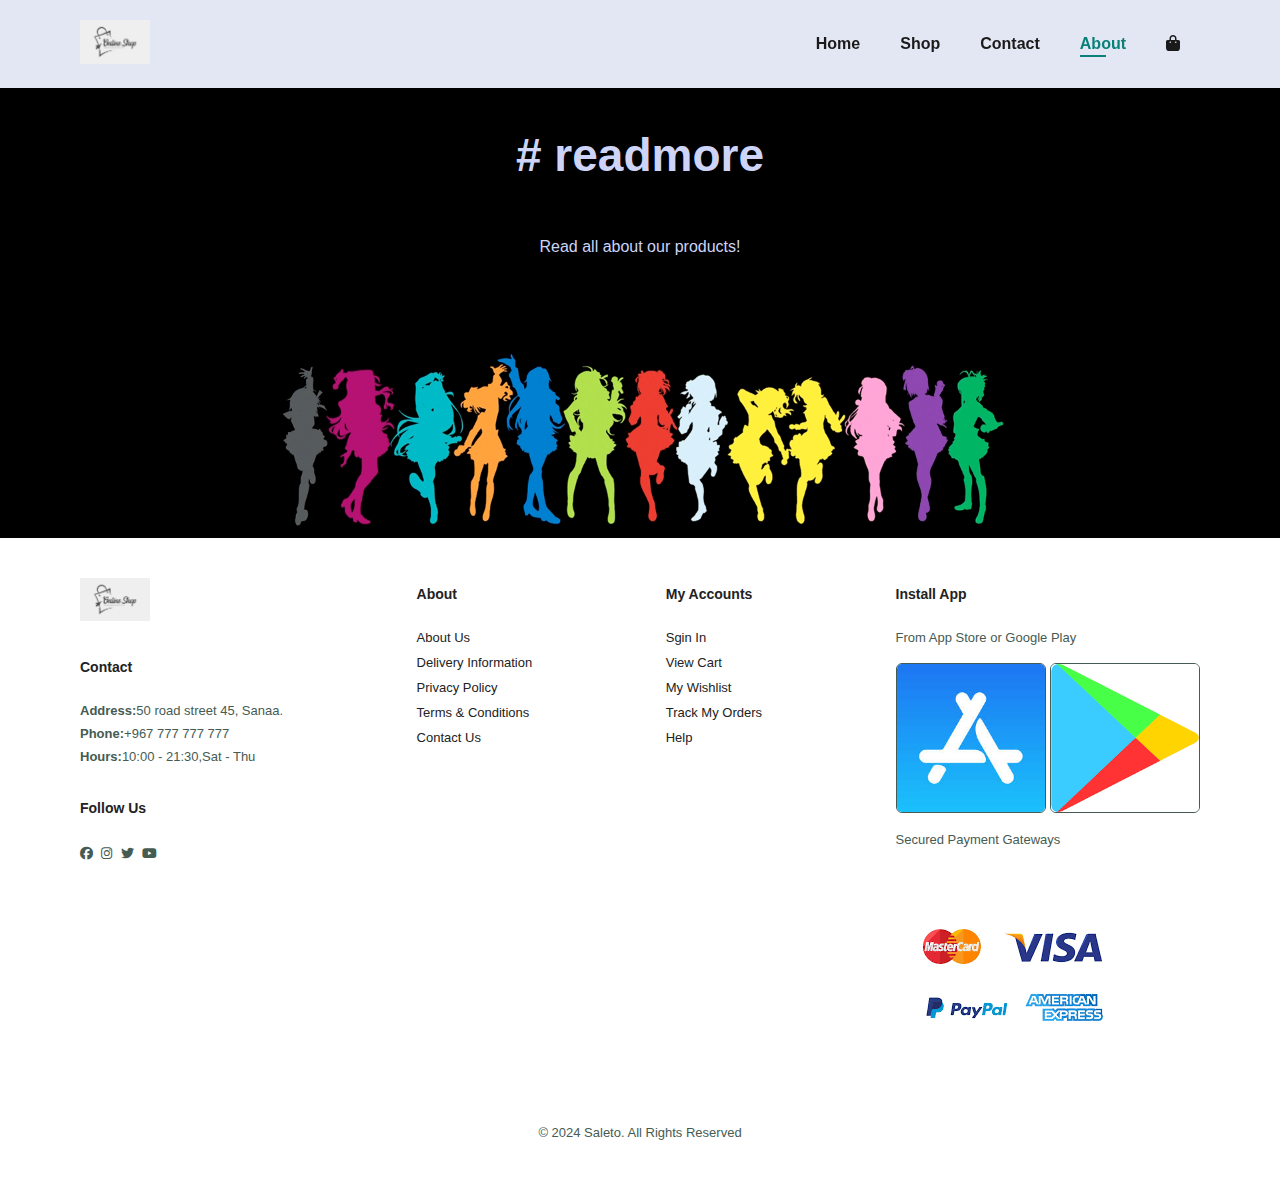
==== about.html @ 3c52ff43 "image added" ====
<!DOCTYPE html>
<html lang="en">
<head>
    <meta charset="UTF-8">
    <meta name="viewport" content="width=device-width, initial-scale=1.0">
    <title>saleto</title>
    <link rel="stylesheet" href="style.css">
    <link rel="stylesheet" href="https://cdnjs.cloudflare.com/ajax/libs/font-awesome/6.5.2/css/all.min.css" />
</head>
<body>
    
    <section id="header">
        <a href="#"> <img src="img/slogo.png" width="70" class="logo" alt=""></a>

        <div>
            <ul id="navbar">
                <li><a href="index.html">Home</a></li>
                <li><a href="shop.html">Shop</a></li>
                <li><a href="contact.html">Contact</a></li>
                <li><a class="active" href="about.html">About</a></li>
                <li id="lg-bag"> <a href="cart.html"><i class="fa-solid fa-bag-shopping"></i></a></li>

                <a href="#" id="close"><i class="fa-solid fa-xmark"></i></a>

                
            </ul>
        </div>
       <div id="mobile">
         <i class="fa-solid fa-bag-shopping"></i></a>
         <i id="bar" class="fas fa-outdent"></i>
       </div>

    </section>

    <section id="page-header">
        
        <h2># readmore</h2>
        <p>Read all about our products!</p>
        
    </section>

    <footer class="section-p1">
        <div class="col">
            <img class="logo" src="img/slogo.png" width="70" alt="">
            <h4>Contact</h4>
            <p><strong>Address:</strong>50 road street 45, Sanaa.</p>
            <p><strong>Phone:</strong>+967 777 777 777</p>
            <p><strong>Hours:</strong>10:00 - 21:30,Sat - Thu</p>
            <div class="follow">
                <h4>Follow Us</h4>
                <div class="social">
                    <a href="#"><i class="fab fa-facebook"></i></a>
                    <a href="#"><i class="fab fa-instagram"></i></a>
                    <a href="#"><i class="fab fa-twitter"></i></a>
                    <a href="#"><i class="fab fa-youtube"></i></a>

                </div>
        </div>
    </div>
       
    <div class="col">
        <h4>About</h4>
        <a href="#">About Us</a>
        <a href="#">Delivery Information</a>
        <a href="#">Privacy Policy</a>
        <a href="#">Terms & Conditions</a>
        <a href="#">Contact Us</a>
    </div>

    <div class="col">
        <h4>My Accounts</h4>
        <a href="#">Sgin In</a>
        <a href="#">View Cart</a>
        <a href="#">My Wishlist</a>
        <a href="#">Track My Orders</a>
        <a href="#">Help</a>
    </div>

    <div class="col install">
        <h4>Install App</h4>
        <p>From App Store or Google Play</p>
        <div class="row">
            <img src="img/applelogo.jpeg" width="150" alt="">
            <img src="img/googleplaylogo.png" width="150" height="150"  alt="">
        </div>
        <p>Secured Payment Gateways</p>
        <img src="img/paymentmethods.png" alt="">
    </div>

    <div class="copyright">
        <p>&copy; 2024 Saleto. All Rights Reserved</p>
    </div>
    </footer>

    <script src="script.js"></script>
</body>
</html>
---- style.css ----
@import url('https://fonts.googleapis.com/css?family=Roboto:400,500,600,700,800,900&display=swap');

* {
  margin: 0;
  padding: 0;
  box-sizing: border-box;
  font-family: 'spartan',sans-serif;
}

h1{
    font-size: 50px;
    line-height: 64px;
    color: #222;
}

h2{
    font-size: 46px;
    line-height: 54px;
    color: #222;
}

h4{
    font-size: 24px;
    line-height: 32px;
    color: #222;
}

h6{
    font-weight: 700;
    font-size: 12px;
}

p{
    font-size: 16px;
    color:#465b52;
    margin: 15px 0 20px 0;
}

.section-p1{
    padding: 40px 80px;

}

.section-m1{
    margin: 40px 0;
}

button.normal{
    font-size: 14px;
    font-weight: 600;
    padding: 15px 30px;
    color: #000;
    background-color: #fff;
    border-radius: 4px;
    cursor: pointer;
    border: none;
    outline: none;
    transition: 0.2s;
}

button.white{
    font-size: 13px;
    font-weight: 600;
    padding: 11px 18px;
    color: #fff;
    background-color: transparent;
    cursor: pointer;
    border: 1px solid #fff;
    outline: none;
    transition: 0.2s;
}

body{
    width: 100%;
}

/*header start*/
#header{
    display: flex;
    align-items: center;
    justify-content: space-between;
    padding: 20px 80px;
    background: #E3E6F3;
    box-shadow: 0 5px 15px rgba(0,0,0,0.06);
    z-index: 999;
    position: sticky;
    top: 0;
    left: 0;
}

#navbar{
    display: flex;
    align-items: center;
    justify-content: center;
}

#navbar li{
    list-style: none;
    padding: 0 20px;
    position: relative;
}

#navbar li a{
    text-decoration: none;
    font-size: 16px;
    font-weight: 600;
    color: #1a1a1a;
    transition: 1s ease-in-out;
}

#navbar li a:hover,
#navbar li a.active{
    color: #088178;
}

#navbar li a.active::after,
#navbar li a:hover::after{
    content: '';
    width: 30%;
    height: 2px;
    background: #088178;
    position: absolute;
    bottom: -4px;
    left: 20px;

}

#mobile{
    display: none;
    align-items: center;
}

#close{
    display: none;
}

/*home page*/

#hero{
    background-image: url('img/wallhaven-01jl69.jpg');
    height: 90vh;
    width: 100%;
    background-size: cover;
    background-position: top 25% right 0;
    padding: 0 80px;
    display: flex;
    flex-direction: column;
    align-items: flex-start;
    justify-content: center;

}

#hero h5{
    padding-bottom: 15px;
}


#hero h2{
    color: #088178;
}

#hero button{
    background-image: url('img/arrow.png');
    background-color: transparent;
    color: #088178;
    border: 0;
    padding: 14px 80px 14px  65px;
    background-repeat: no-repeat;
    cursor: pointer;
    font-weight: 700;
    font-size: 15px;
}

#featurs{
    display: flex;
    align-items: center;
    justify-content: space-between;
    flex-wrap: wrap;
}


#featurs .fe-box{
    width: 180px;
    text-align: center;
    padding: 35px 15px;
    box-shadow: 20px 20px 34px rgba(0,0,0,0.3);
    border: 1px solid #cce7d0;
    border-radius: 4px;
    margin: 15px 0;
}

#featurs .fe-box:hover{
    box-shadow: 10px 10px 54px rgba(70,62,221,0.1);
}

#featurs .fe-box img{
    width: 100%;
    margin-bottom: 10px;
}

#featurs .fe-box h6{
    display: inline-block;
    padding: 9px 8px 6px 8px ;
    line-height: 1;
    border-radius: 4px;
    color: #088178;
    background-color: #fddde4;
}
 

#featurs .fe-box:nth-child(2) h6 {
    background-color: #cdebbc;
}

#featurs .fe-box:nth-child(3) h6 {
    background-color: #d1e8f2;
}

#featurs .fe-box:nth-child(4) h6 {
    background-color: #cdd4f8;
}

#featurs .fe-box:nth-child(5) h6 {
    background-color: #f6dbf6;
}

#featurs .fe-box:nth-child(6) h6 {
    background-color: #ceb565;
}

#product1{
    text-align: center;

}

#product1 .pro-container{
    display: flex;
    justify-content: space-between;
    padding-top: 20px;
    flex-wrap: wrap;    
}

#product1 .pro{
    width: 23%;
    min-width: 250px;
    padding: 10px 12px;
    border: 1px solid #cce7d0;
    border-radius: 25px;
    cursor: pointer;
    box-shadow: 20px 20px 30px rgba(0,0,0,0.2);
    margin: 15px 0;
    transition: 0.2s ease;
    position: relative;
}

#product1 .pro:hover{
    box-shadow: 20px 20px 30px rgba(0,0,0,0.6);
}

#product1 .pro img{
    width: 100%;
    border-radius: 20px;
}

#product1 .pro .des{
    text-align: start;
    padding: 10px 0;

}

#product1 .pro .des span{
    color: #606063;
    font-size: 12px;
}

#product1 .pro .des h5{
    padding-top: 7px;
    color: #1a1a1a;
    font-size: 14px;
}

#product1 .pro .des i{
    font-size: 12px;
    color: rgb(243, 181, 25);
}

#product1 .pro .des h4{
    padding-top: 7px;
    font-size: 15px;
    font-weight: 700;
    color: #088178;
}


#product1 .pro .cart{
    width: 40px;
    height: 40px;
    line-height: 40px;
    border-radius: 50px;
    background-color: #ebf6ea;
    font-weight: 500;
    color: #088178;
    border: 1px solid #cce7d0;
    position: absolute;
    bottom: 20px;
    right: 10px;
}


#banner{
    display: flex;
    flex-direction: column;
    justify-content: center;
    align-items: center;
    text-align: center;
    background-image: url('img/homebg.jpeg');
    width: 100%;
    height: 40vh;
    background-size: cover;
    background-position: center;
}

#banner h4{
    color: #fff;
    font-size: 16px;
}

#banner h2{
    color: #fff;
    font-size: 30px;
    padding : 10px 0;
}

#banner h2 span{
    color: red;
}


#banner button:hover{
    background-color: #088178;
    color: #fff;
}

#sm-banner{
    display: flex;
    justify-content: space-between;
    flex-wrap: wrap;
}

#sm-banner .banner-box{
    display: flex;
    flex-direction: column;
    justify-content: center;
    align-items: flex-start;
    background-image: url('img/b2.jpeg');
    min-width: 580px;
    height: 50vh;
    background-size: cover;
    background-position: center;
    padding: 30px;
}

#sm-banner .banner-box2{
    background-image: url('img/bcollections.jpeg');
}

#sm-banner h4{
    color: #fff;
    font-size: 20px;
    font-weight: 300;
}

#sm-banner h2{
    color: #fff;
    font-size: 28px;
    font-weight: 800;
}

#sm-banner span{
    color: #fff;
    font-size: 14px;
    font-weight: 500;
    padding-bottom: 15px;
}

#sm-banner .banner-box:hover button{
    background:#088178;
    border:  1px solid #088178;
}

#banner3{
    display: flex;
    justify-content: space-between;
    flex-wrap: wrap;
    padding: 0 80px;
     
}

#banner3 .banner-box{
    display: flex;
    flex-direction: column;
    justify-content: center;
    align-items: flex-start;
    background-image: url('img/bannerbox1.jpeg');
    min-width: 30px;
    height: 30vh;
    background-size: cover;
    background-position: center;
    padding: 20px;
    margin: 20px;
}

#banner3 .banner-box2{
    background-image: url('img/bannerbox2.jpeg');
}

#banner3 .banner-box3{
    background-image: url('img/bannerbox3.jpeg');
}

#banner3 h2{
    color: #ec544e;
    font-size: 15px;
    font-weight: 800;
}


#newsletter{
    display: flex;
    justify-content: space-between;
    flex-wrap: wrap;
    align-items: center;
    background-image: url('img/news.png');
    background-repeat: no-repeat;
    background-position: 20% 30%;
    background-color: #041e42;
}

#newsletter h4{
    font-size: 22px;
    font-weight: 700;
    color: #fff;
}

#newsletter p{
    font: 14px;
    font-weight: 600;
    color: #818ea0;
}


#newsletter p span{
    color: #ffbd27;
}

#newsletter .form{
    display: flex;
    width: 40%;
}

#newsletter input{
    height: 3.125rem;
    padding: 0 1.25rem;
    font-size: 14px;
    width: 100%;
    border: 1px solid transparent;
    border-radius: 4px;
    outline: none;
    border-top-right-radius: 0;
    border-bottom-right-radius: 0;
}

#newsletter button{
    background-color: #088178;
    color: #fff;
    white-space: nowrap;
    border-top-left-radius: 0;
        border-bottom-left-radius: 0;
}

footer{
    display: flex;
    flex-wrap: wrap;
    justify-content: space-between;
}

footer .col{
    display: flex;
    flex-direction: column;
    align-items: flex-start;
    margin-bottom: 20px;
}

footer .logo{
    margin-bottom: 30px;
}

footer h4{
    font-size: 14px;
    padding-bottom: 20px;
}

footer p{
   font-size: 13px;
   margin: 0 0 8px 0;
}

footer a{
    font-size: 13px;
    text-decoration: none;
    color: #222;
    margin-bottom: 10px;
}

footer .follow{
    margin-top: 20px;
}

footer .follow i{
    color: #465b52;
    padding-right: 4px;
    cursor: pointer;
}

footer .install .row img{
    border: 1px solid  #465b52;
    border-radius: 6px;
}

footer .install  img{
    margin: 10px 0 15px 0;
}

footer .follow i:hover,
footer a:hover{
    color:#088178;
}

footer .copyright{
    width: 100%;
    text-align: center;
}

/*shop page*/
#page-header{
    background-image: url('img/news.png');
    width: 100%;
    height: 50vh;
    background-size: cover;
    display: flex;
    justify-content: center;
    text-align: center;
    flex-direction: column;
    padding: 40px;
}
#page-header h2{
    color:#cdd4f8;
    height: 100%;
}
#page-header p{
    color: #cdd4f8;
    height: 250%;
}
#pagination{
    text-align: center;
}
#pagination a{
    text-decoration: none;
    background-color: #088178;
    padding: 15px 20px;
    border-radius: 4px;
    color: #fff;
    font-weight: 600;
}

/*single product*/

#pordetails{
    display: flex;
    margin-top: 20px;
}

#pordetails .single-pro-image{
    width: 40%;
    margin: 20px;
}

.small-img-group{
    display: flex;
    justify-content: space-between;
    
}
.small-img-col{
    flex-basis: 24%;
    cursor: pointer;
}

#prodetails .single-pro-details{
    width: 100%;
    padding-top: 30px;

}

#prodetails .single-pro-details h4{
    padding: 40px 0 20px 0;
}

#prodetails .single-pro-details h2{
    font-size: 26px;
}

#prodetails .single-pro-details select{
    display: block;
    padding: 5px 10px;
    margin-bottom: 10px;
}

#prodetails .single-pro-details input{
    width: 50px;
    height: 5px;
    padding-left: 10px;
    font-size: 16px;
    margin-right: 10px;
}

#pordetails .single-pro-details input:focus{
    outline: none;
}

#prodetails .single-pro-details button{
    background-color: #088178;
    color: #fff;
   
}

#prodetails .single-pro-details span{
    line-height: 25px;
}

/*about page header*/
#page-header.about-header{
    background-image: url("img/aboutimage.jpeg");
    width: 100%;
    height: 50vh;
    background-size: cover;
    display: flex;
    justify-content: center;
    text-align: center;
    flex-direction: column;
    padding: 40px;
}



/*start media query*/
@media (max-width:799px) {
    .section-p1 {
        padding: 40px 40px;
    }
    #navbar {
        display: flex;
        flex-direction: column;
        align-items: flex-start;
        justify-content: flex-start;
        position: fixed;
        top:0;
        right: -300px;
        height: 100vh;
        width: 250px;
        background-color: #E3E6F3;
        box-shadow: 0 40px 60px rgba(0,0,0,0.1);
        padding: 80px 0 0 10px; 
        transition: 0.3s;
    }
    #navbar.active{
        right: 0;
    }
    #navbar li{
        margin-bottom: 25px;
    }
    #mobile{
        display: flex;
        align-items: center;
    }
    #mobile i{
        color: black;
        font-size: 24px;
        padding: 20px;
    }
    #close{
        display: initial;
        position: absolute;
        top: 40px;
        left: 30px;
        font-size: 24px;
        color: black;
    }
    #lg-bag{
        display: none;
    }
    #hero{
        height: 70vh;
        padding: 0 80px;
        background-position: top 30% right 50%;
    }
    #featurs {
        
        justify-content: center;
        
    }
    #featurs .fe-box {
        margin: 15px 15px;
    }
    #product1 .pro-container {
        
        justify-content: center;
        
    }
    #product1 .pro {
       
        margin: 13px ;
        
    }
    #banner {
        height: 25vh;
    }
    #sm-banner  .banner-box{
        min-width: 100%;
        height: 25vh;
    }
    #banner3{
        padding: 0 40px;
    }
    #banner3  .banner-box{
        width: 25%;
    }
    #newsletter .form{
        width: 70%;
    }
}

@media (max-width:477px){
    .section-p1{
        padding: 20px;
    }
    #header{
        padding: 10px 30px;
    }
    h2 {
        font-size: 38px;
    }
    #hero{
        padding: 0 15px;
        background-position: 60%;
    }
    #featurs{
        justify-content: space-between;
    }
    #featurs .fe-box{
        width: 150px;
        margin: 0 0 15px 0;
    }
    #product1 .pro{
        width: 100%;
    }
    #banner{
        height: 35vh;
    }
    #sm-banner .banner-box{
        height: 35vh;
    }
    #sm-banner .banner-box2{
        margin-top: 20px;
    }
    #banner3{
        padding: 0 20px;
    }
    #banner3 .banner-box{
        width: 100%;
    }
    #newsletter{
        padding: 40px 20px;
    }
    #newsletter .form{
        width: 100%;
    }

    /*single product */

    #pordetails{
        display: flex;
        flex-direction: column;
    }

    #prodetails .single-pro-image{
        width: 100%;
        margin-right: 0px;
    }
    #prodetails .single-pro-details{
        width: 100%;
    }

}
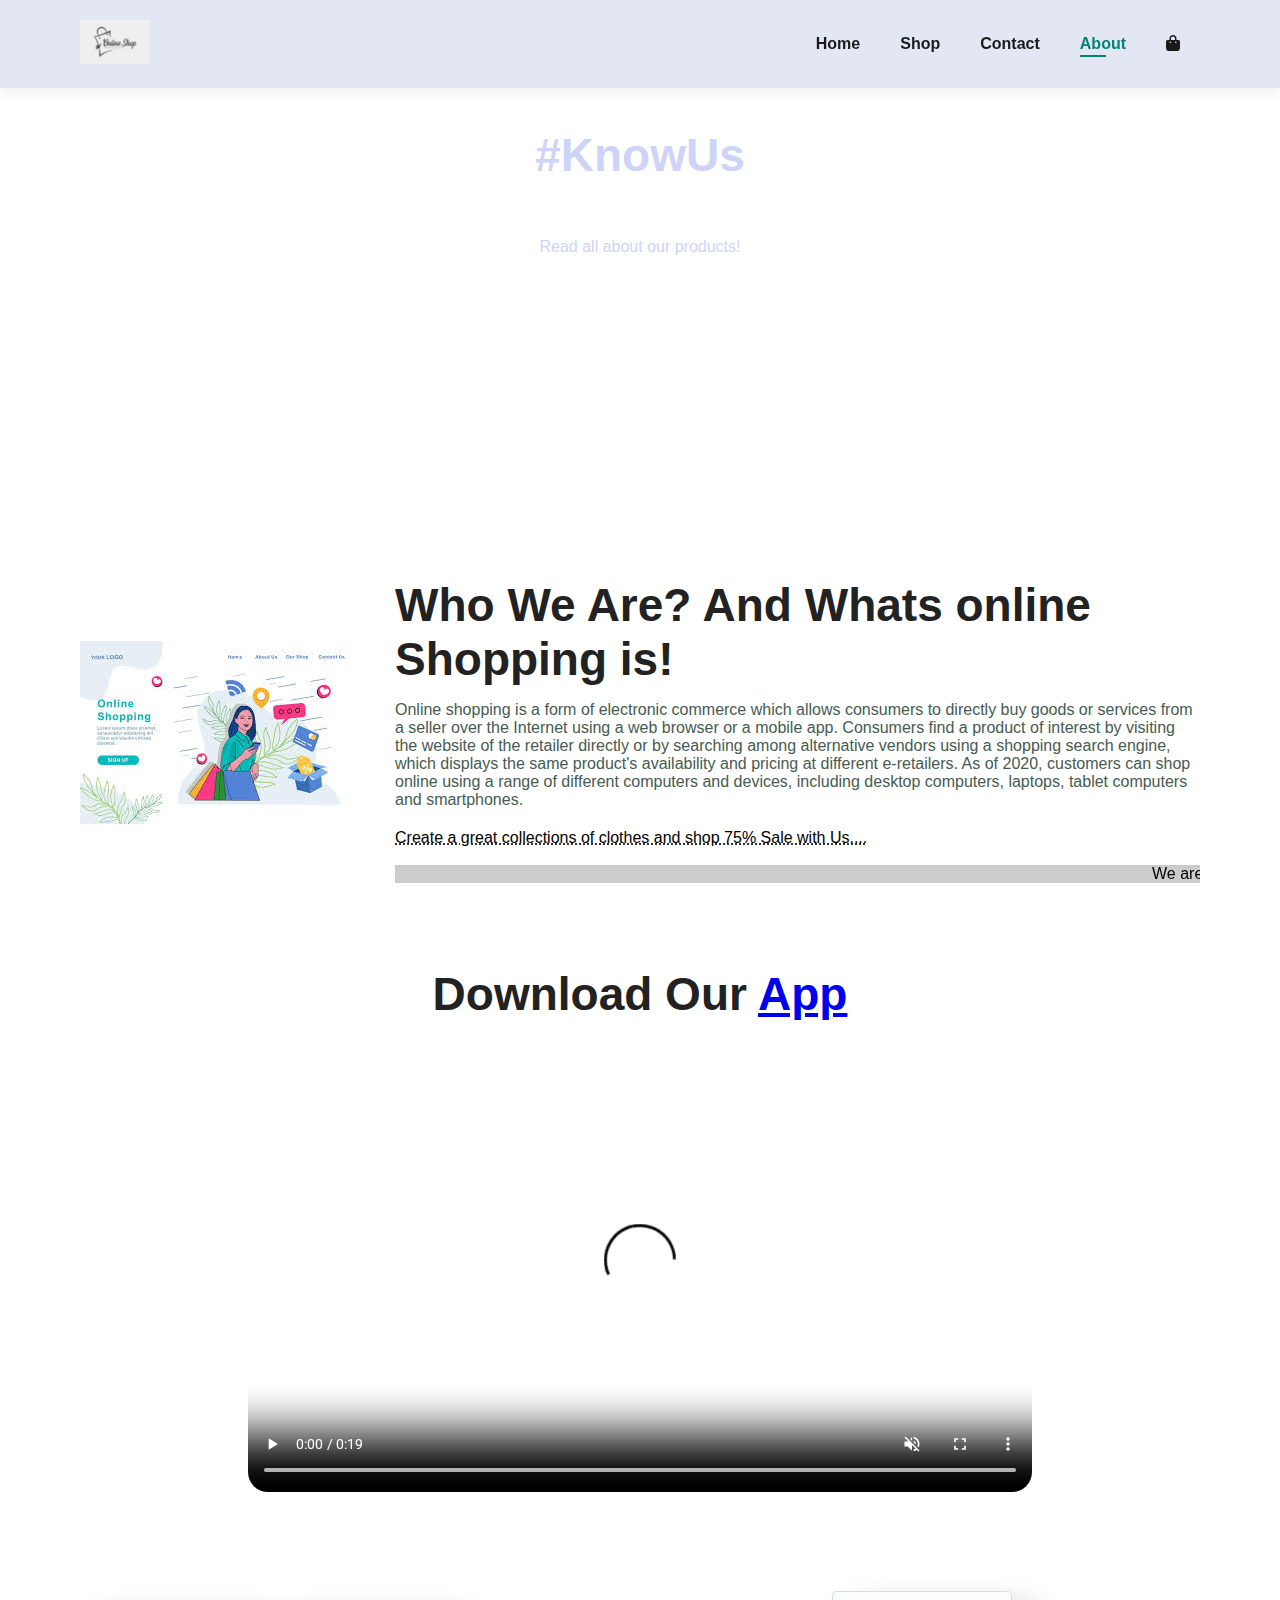
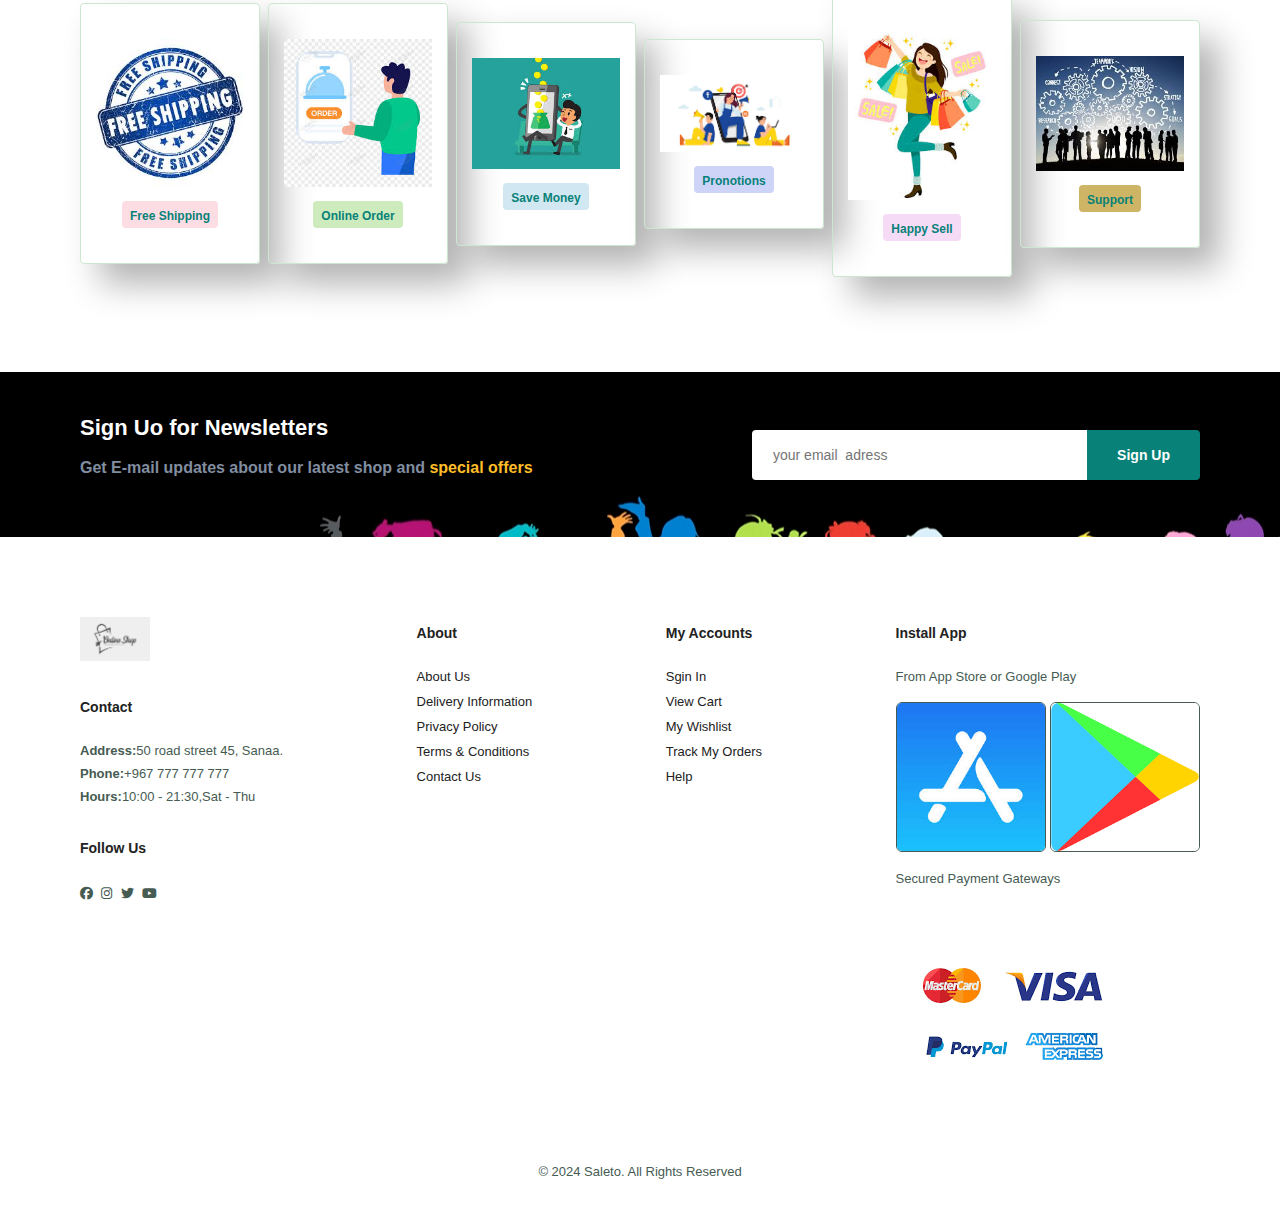
==== commit 2bd8420e: "about page adedd" ====
--- a/about.html
+++ b/about.html
@@ -32,11 +32,75 @@
 
     </section>
 
-    <section id="page-header">
+    <section id="page-header" class="about-header">
         
-        <h2># readmore</h2>
+        <h2>#KnowUs</h2>
         <p>Read all about our products!</p>
         
+    </section>
+
+    <section id="about-head" class="section-p1">
+        <img src="img/aboutUS.jpeg" alt="">
+        <div>
+            <h2>Who We Are? And Whats online Shopping is!</h2>
+            <p>Online shopping is a form of electronic commerce which allows consumers to directly buy goods or services from a seller over the Internet using a web browser or a mobile app. Consumers find a product of interest by visiting the website of the retailer directly or by searching among alternative vendors using a shopping search engine, which displays the same product's availability and pricing at different e-retailers. As of 2020, customers can shop online using a range of different computers and devices, including desktop computers, laptops, tablet computers and smartphones.</p>
+
+            <abbr title="">Create a great collections of clothes and shop 75% Sale with Us....</abbr>
+
+            <br><br>
+
+            <marquee bgcolor="#ccc" loop="-1" scrollamount="5" width="100%">We are the best online shopping site in the world. We have a great collection of clothes and accessories. We have a 75% sale on all products. Hurry up and shop with us.</marquee>
+
+        </div>
+    </section>
+
+    <section id="about-app" class="section-p1">
+        <h2>Download Our <a href="#">App</a> </h2>
+        <div class="video">
+            <video controls autoplay loop muted src="img/shvid.mp4">
+                <source src="img/shvid.mp4">
+                <source src="img/shvid.webM">
+            </video>
+        </div>
+    </section>
+
+    <section id="featurs" class="section-p1">
+        <div class="fe-box">
+            <img src="img/freeshi.jpeg" width="130" alt="">
+            <h6>Free Shipping</h6>
+        </div>
+        <div class="fe-box">
+            <img src="img/onlineorder.jpeg" width="130" alt="">
+            <h6>Online Order</h6>
+        </div>
+        <div class="fe-box">
+            <img src="img/savemoney.jpeg" width="130" alt="">
+            <h6>Save Money</h6>
+        </div>
+        <div class="fe-box">
+            <img src="img/pronotions.png" width="130" alt="">
+            <h6>Pronotions</h6>
+        </div>
+        <div class="fe-box">
+            <img src="img/happysell.jpeg" width="130" alt="">
+            <h6>Happy Sell</h6>
+        </div>
+        <div class="fe-box">
+            <img src="img/support.jpeg" width="130" alt="">
+            <h6>Support</h6>
+        </div>
+    </section>
+        
+    
+    <section id="newsletter" class="section-p1 section-m1">
+        <div class="newtext">
+            <h4>Sign Uo for Newsletters</h4>
+            <p>Get E-mail updates about our latest shop and <span>special offers</span></p>
+        </div>
+        <div class="form">
+            <input type="text" placeholder="your email  adress">
+            <button class="normal">Sign Up</button>
+        </div>
     </section>
 
     <footer class="section-p1">
--- a/style.css
+++ b/style.css
@@ -639,16 +639,40 @@
 
 /*about page header*/
 #page-header.about-header{
-    background-image: url("img/aboutimage.jpeg");
-    width: 100%;
-    height: 50vh;
-    background-size: cover;
-    display: flex;
-    justify-content: center;
+    background-image: url("img/aboutpage.png");
+}
+
+#about-head{
+    display: flex;
+    align-items: center;
+}
+
+#about-head img{
+    width: 50%;
+    height: auto;
+}
+
+#about-head div{
+    padding-left: 40px;
+}
+
+#about-app{
     text-align: center;
-    flex-direction: column;
-    padding: 40px;
-}
+}
+
+#about-app .video{
+    width: 70%;
+    height: 100%;
+    margin: 30px auto 0 auto;
+}
+
+#about-app .video video{
+    width: 100%;
+    height: 100%;
+    border-radius: 20px;
+}
+
+
 
 
 
@@ -800,4 +824,18 @@
         width: 100%;
     }
 
-}
+    /*about page*/
+    #about-head{
+        flex-direction: column;
+    }
+
+    #about-head img{
+        width: 100%;
+        margin-bottom: 20px;
+    }
+
+    #about-head div{
+        padding-left: 0px;
+    }
+
+}
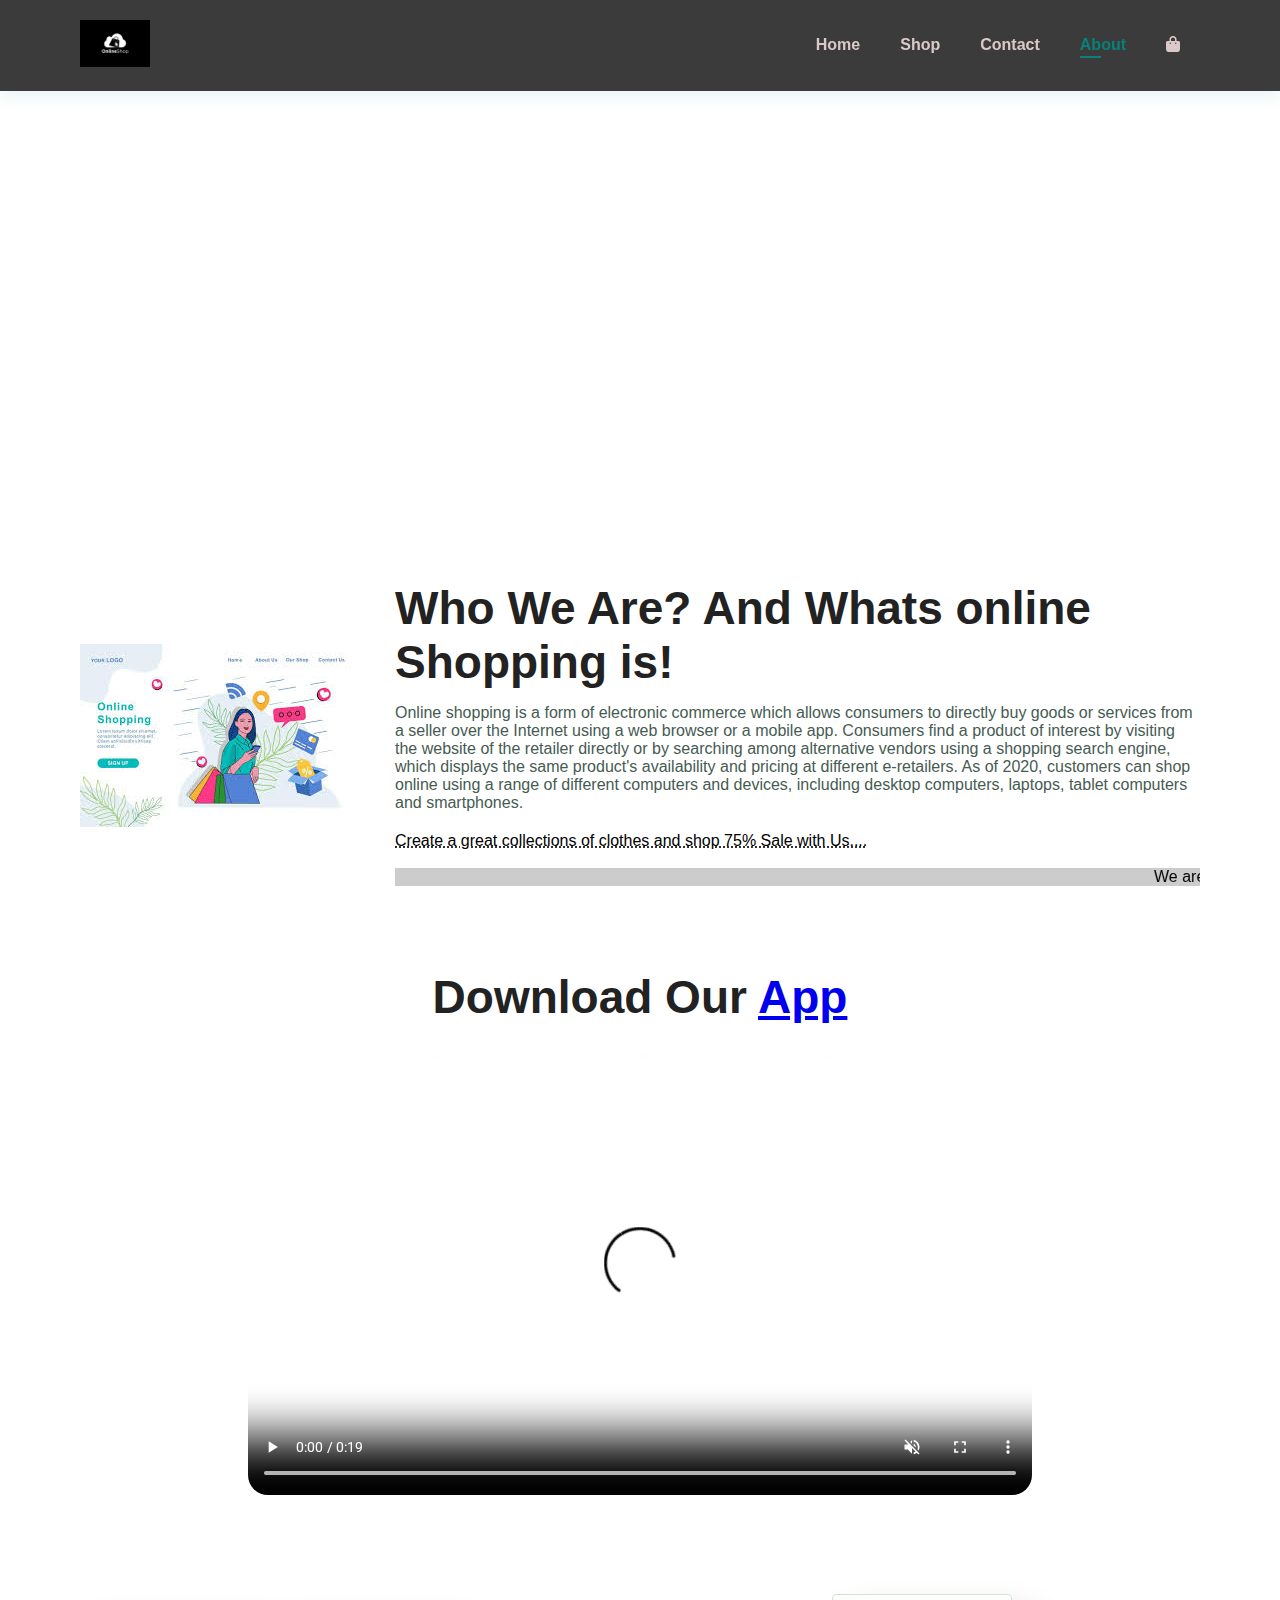
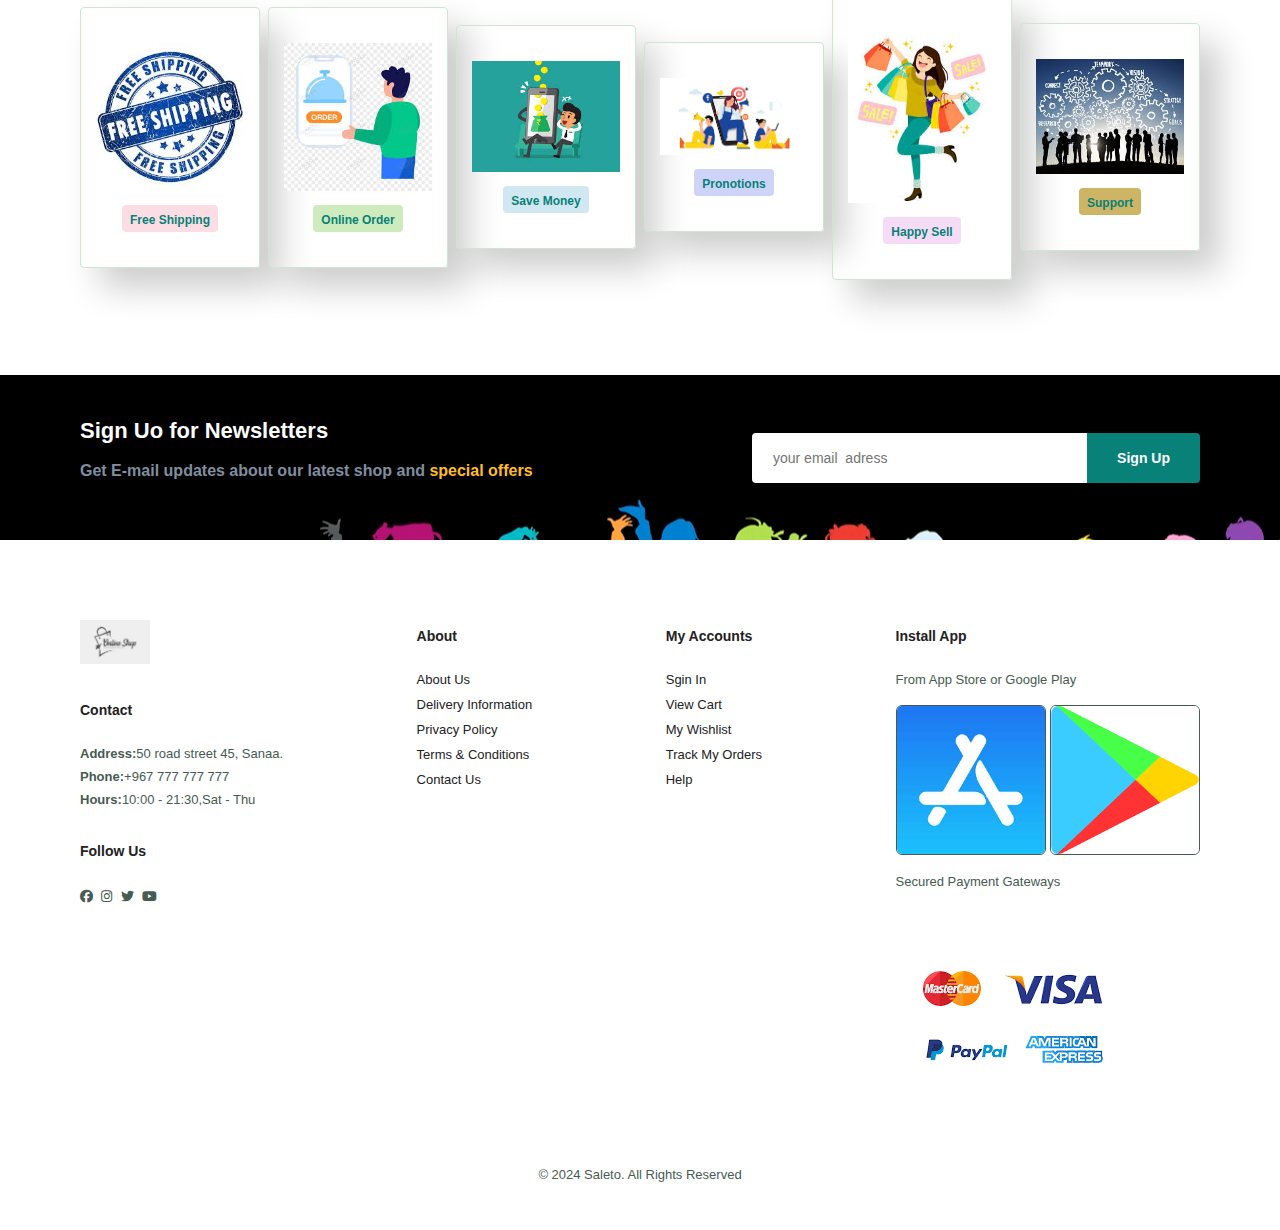
==== commit d77c778a: "header style edited" ====
--- a/about.html
+++ b/about.html
@@ -10,7 +10,7 @@
 <body>
     
     <section id="header">
-        <a href="#"> <img src="img/slogo.png" width="70" class="logo" alt=""></a>
+        <a href="#"> <img src="img/6b250f8ba63192f37e23a19173d4527a.jpg" width="70" class="logo" alt=""></a>
 
         <div>
             <ul id="navbar">
--- a/style.css
+++ b/style.css
@@ -80,12 +80,13 @@
     align-items: center;
     justify-content: space-between;
     padding: 20px 80px;
-    background: #E3E6F3;
-    box-shadow: 0 5px 15px rgba(0,0,0,0.06);
+    background: rgba(0, 0, 0, 0.77);
+    box-shadow: 0 5px 15px rgba(220, 236, 238, 0.629);
     z-index: 999;
     position: sticky;
     top: 0;
     left: 0;
+
 }
 
 #navbar{
@@ -98,13 +99,14 @@
     list-style: none;
     padding: 0 20px;
     position: relative;
+    
 }
 
 #navbar li a{
     text-decoration: none;
     font-size: 16px;
     font-weight: 600;
-    color: #1a1a1a;
+    color: #dbc8c8;
     transition: 1s ease-in-out;
 }
 
@@ -116,7 +118,7 @@
 #navbar li a.active::after,
 #navbar li a:hover::after{
     content: '';
-    width: 30%;
+    width: 25%;
     height: 2px;
     background: #088178;
     position: absolute;
@@ -124,6 +126,7 @@
     left: 20px;
 
 }
+
 
 #mobile{
     display: none;
@@ -183,14 +186,14 @@
     width: 180px;
     text-align: center;
     padding: 35px 15px;
-    box-shadow: 20px 20px 34px rgba(0,0,0,0.3);
+    box-shadow: 20px 20px 34px  rgba(0,0,0,0.2);
     border: 1px solid #cce7d0;
     border-radius: 4px;
     margin: 15px 0;
 }
 
 #featurs .fe-box:hover{
-    box-shadow: 10px 10px 54px rgba(70,62,221,0.1);
+    box-shadow: 10px 10px 54px rgba(70, 62, 221, 0.083);
 }
 
 #featurs .fe-box img{
@@ -254,7 +257,7 @@
 }
 
 #product1 .pro:hover{
-    box-shadow: 20px 20px 30px rgba(0,0,0,0.6);
+    box-shadow: 20px 20px 30px rgb(199, 219, 225);
 }
 
 #product1 .pro img{
@@ -672,7 +675,202 @@
     border-radius: 20px;
 }
 
-
+/*conatct page*/
+
+#contact-details{
+    display: flex;
+    justify-content: space-between;
+    align-items: center;
+}
+
+#contact-details{
+    width: 100%;
+}
+
+#contact-details .details span,
+#form-det form span{
+    font-size: 12px;
+}
+
+#contact-details .details h2,
+#form-det form h2{
+    font-size: 26px;
+    line-height: 35px;
+    padding: 20px 0;
+}
+
+#contact-details .details h3{
+    font-size: 16px;
+    padding-bottom: 15px;
+}
+
+#contact-details .details li{
+    list-style: none;
+    display: flex;
+    padding: 10px  0;
+}
+
+#contact-details .details li i{
+    font-size: 14px;
+    padding-right: 22px;
+}
+
+#contact-details .details li p{
+    margin: 0;
+    font-size: 14px;
+}
+
+#contact-details .map{
+    width: 55%;
+    height: 400px;
+}
+
+#contact-details .map iframe{
+    width: 100%;
+    height: 100%;
+}
+
+#form-det form{
+    width: 100%;
+    display: flex;
+    flex-direction: column;
+    align-items: center;
+}
+
+#form-det form input,
+#form-det form textarea{
+    width: 100%;
+    padding: 12px 15px;
+    outline: none;
+    margin-bottom: 20px;
+    border: 1px solid #e0e0e0; 
+}
+
+#form-det form button{
+    background-color: #088178;
+    color: #fff;
+    
+}
+
+/*cart page*/
+
+#page-header.about-header{
+    background-image: url("img/aboutpage.png");
+    background-size: cover;
+    background-position:top;
+}
+
+#page-header h2,
+#page-header p{
+    color: #ffffff;
+}
+
+#cart{
+    overflow-x: auto;
+}
+
+#cart table{
+    width: 100%;
+    border-collapse: collapse;
+    table-layout: fixed;
+    white-space: nowrap;
+}
+
+#cart table img{
+    width: 78px;
+}
+
+#cart table td:nth-child(1){
+    width: 100px;
+    text-align: center;
+}
+
+#cart table td:nth-child(2){
+    width: 150px;
+    text-align: center;
+}
+
+#cart table td:nth-child(3){
+    width: 250px;
+    text-align: center;
+}
+
+#cart table td:nth-child(4),
+#cart table td:nth-child(5),
+#cart table td:nth-child(6){
+    width: 150px;
+    text-align: center;
+}
+
+#cart table td:nth-child(5) input{
+    width: 70px;
+    padding: 10px 5px 10px 15px;
+}
+
+#cart table thead{
+    border: 1px solid #e0e0e0;
+    border-left: none;
+    border-right: none;
+    font-weight: 700;    
+}
+
+#cart table thead th{
+    font-weight: 700;
+    text-transform: uppercase;
+    font-size: 13px;
+    padding: 18px 0;
+}
+
+#cart-add{
+    display: flex;
+    flex-wrap: wrap;
+    justify-content: space-between;
+}
+
+#cart-add .copon{
+    width: 50%;
+    margin-bottom: 30px;
+}
+
+#cart-add .copon h3,
+#subtotal h3{
+    padding-bottom: 15px;
+}
+
+#cart-add .copon input{
+    padding: 10px 20px;
+    outline: none;
+    width: 60%;
+    margin-right: 10px;
+    border: 1px solid #e0e0e0;
+}
+
+#cart-add .copon button,
+#subtotal button{
+    background-color: #088178;
+    color: #fff;
+    padding: 10px 20px;
+}
+
+#subtotal{
+    width: 50%;
+    margin-bottom: 30px;
+    border: 1px solid #e0e0e0;
+    padding: 30px;
+}
+
+#subtotal table{
+    border-collapse: collapse;
+    width: 100%;
+    margin-bottom: 20px;
+}
+
+#subtotal td{
+    width: 50%;
+    border: 1px solid #e0e0e0;
+    padding: 10px;
+    font-size: 13px;
+}
 
 
 
@@ -691,13 +889,14 @@
         right: -300px;
         height: 100vh;
         width: 250px;
-        background-color: #E3E6F3;
-        box-shadow: 0 40px 60px rgba(0,0,0,0.1);
+        background-color: rgba(0, 0, 0, 0.77);
+        box-shadow: 0 40px 60px rgba(220, 236, 238, 0.629);
         padding: 80px 0 0 10px; 
         transition: 0.3s;
     }
     #navbar.active{
         right: 0;
+        
     }
     #navbar li{
         margin-bottom: 25px;
@@ -707,7 +906,7 @@
         align-items: center;
     }
     #mobile i{
-        color: black;
+        color: rgb(206, 195, 195);
         font-size: 24px;
         padding: 20px;
     }
@@ -717,7 +916,7 @@
         top: 40px;
         left: 30px;
         font-size: 24px;
-        color: black;
+        color: rgb(206, 195, 195);
     }
     #lg-bag{
         display: none;
@@ -838,4 +1037,33 @@
         padding-left: 0px;
     }
 
-}
+    /*contact page*/
+
+    #contact-details{
+        flex-direction: column;
+    }
+
+    #contact-details .details{
+        width: 100%;
+        margin-bottom: 30px;
+    }
+
+    #contact-details .map{
+        width: 100%;
+    }
+
+    /*cart page*/
+    #cart-add{
+        flex-direction: column;
+    }
+
+    #cart-add .copon{
+        width: 100%;
+    }
+
+    #subtotal{
+        width: 100%;
+        padding: 20px;
+    }
+
+}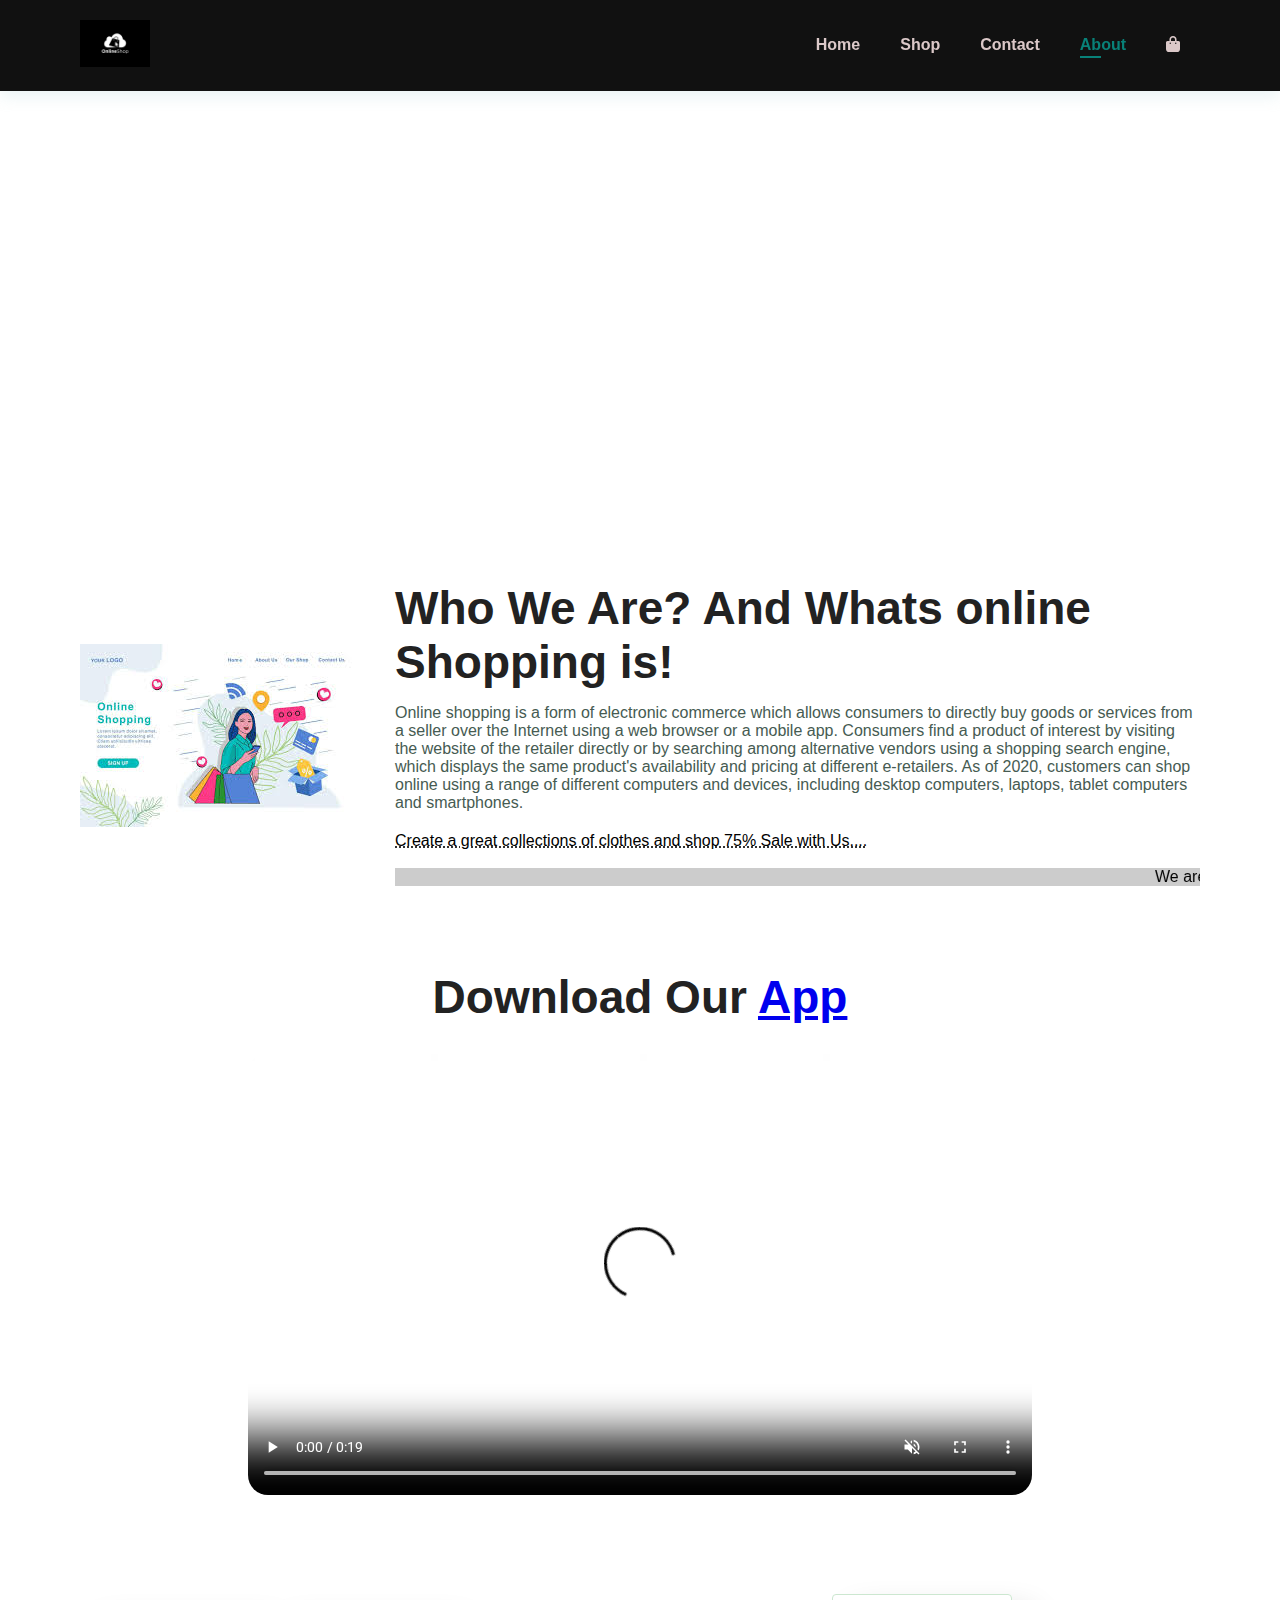
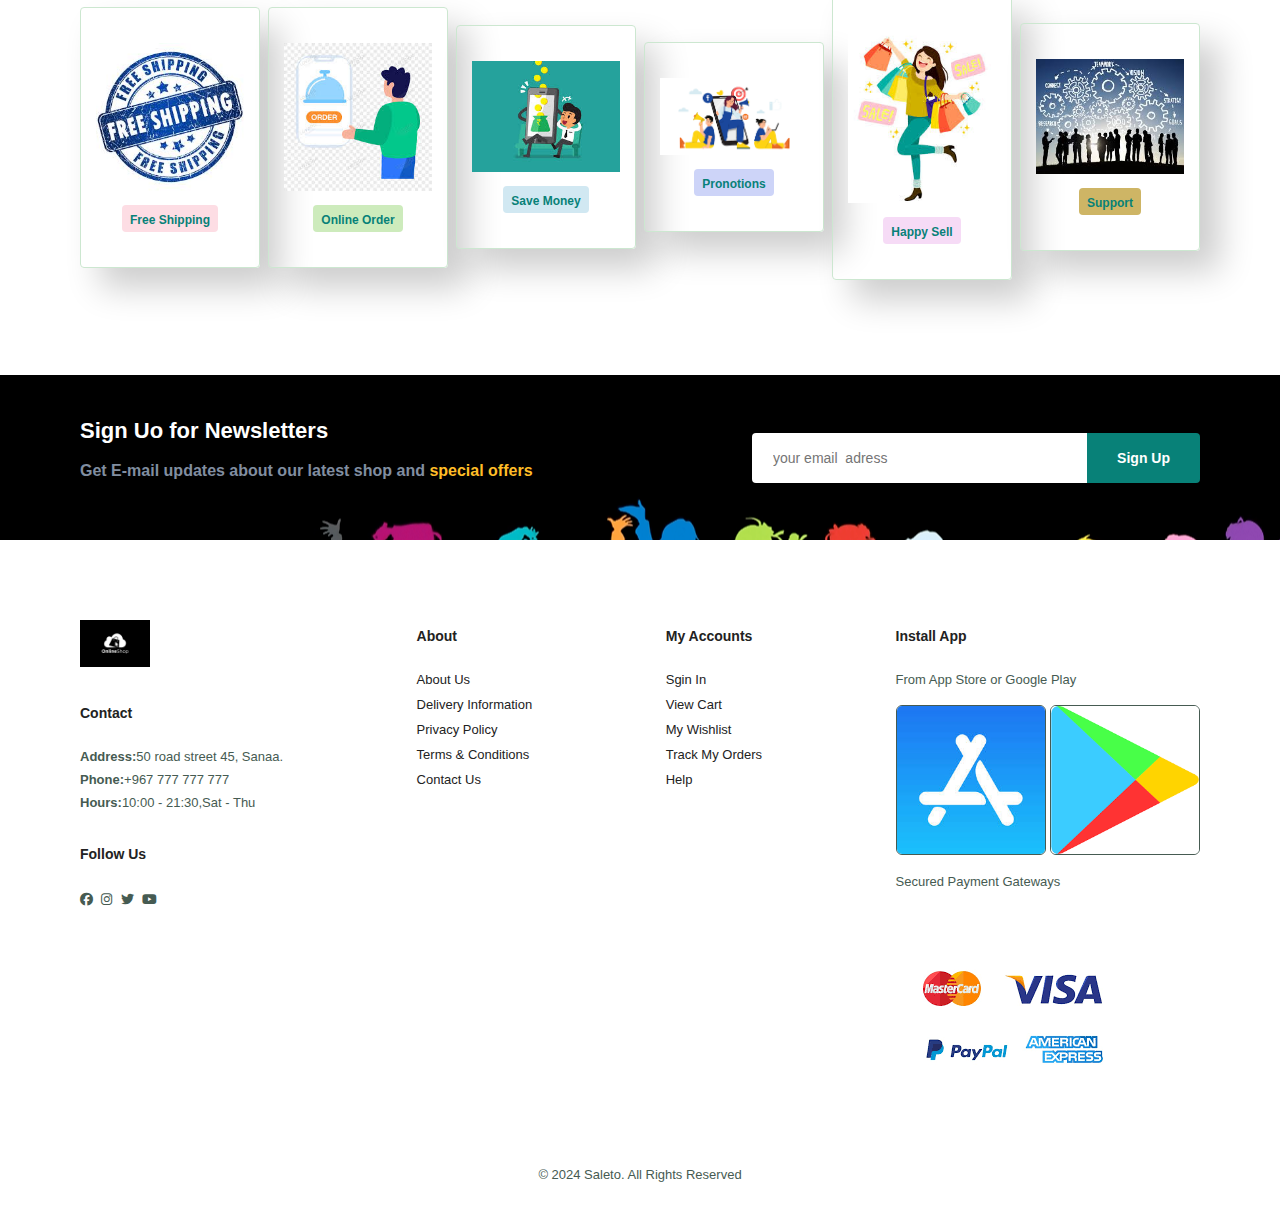
==== commit 742e4023: "footer logo pic edited" ====
--- a/about.html
+++ b/about.html
@@ -105,7 +105,7 @@
 
     <footer class="section-p1">
         <div class="col">
-            <img class="logo" src="img/slogo.png" width="70" alt="">
+            <img class="logo" src="img/6b250f8ba63192f37e23a19173d4527a.jpg" width="70" alt="">
             <h4>Contact</h4>
             <p><strong>Address:</strong>50 road street 45, Sanaa.</p>
             <p><strong>Phone:</strong>+967 777 777 777</p>
--- a/style.css
+++ b/style.css
@@ -80,7 +80,7 @@
     align-items: center;
     justify-content: space-between;
     padding: 20px 80px;
-    background: rgba(0, 0, 0, 0.77);
+    background: rgba(0, 0, 0, 0.935);
     box-shadow: 0 5px 15px rgba(220, 236, 238, 0.629);
     z-index: 999;
     position: sticky;
@@ -257,7 +257,7 @@
 }
 
 #product1 .pro:hover{
-    box-shadow: 20px 20px 30px rgb(199, 219, 225);
+    box-shadow: 20px 20px 30px rgba(0, 0, 0, 0.356);
 }
 
 #product1 .pro img{
@@ -906,7 +906,7 @@
         align-items: center;
     }
     #mobile i{
-        color: rgb(206, 195, 195);
+        color: rgba(255, 255, 255, 0.893);
         font-size: 24px;
         padding: 20px;
     }
@@ -916,7 +916,7 @@
         top: 40px;
         left: 30px;
         font-size: 24px;
-        color: rgb(206, 195, 195);
+        color: rgba(255, 255, 255, 0.893);
     }
     #lg-bag{
         display: none;
